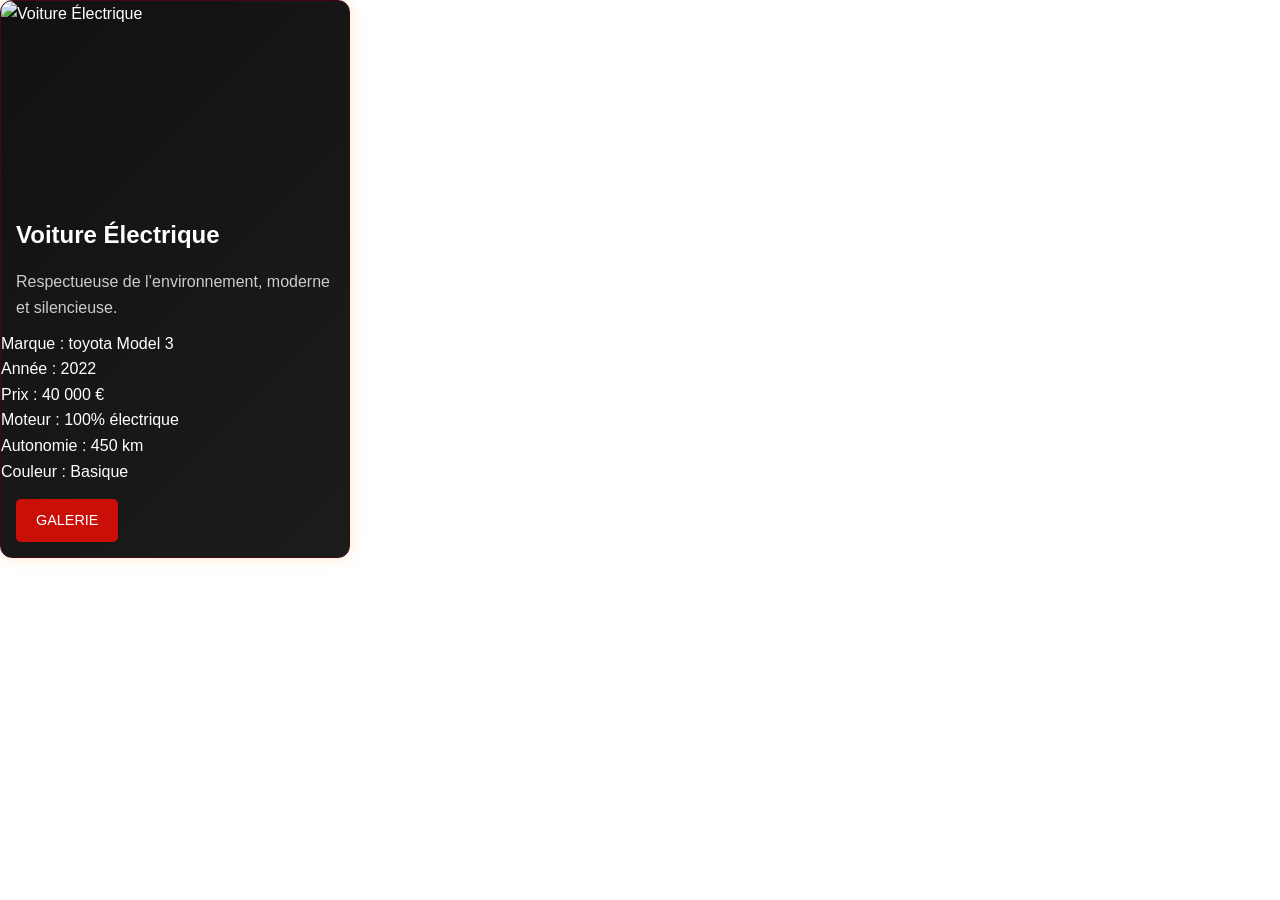
==== voiture electrique-details.html @ e3ab09a3 "Add files via upload" ====
<!DOCTYPE html>
<html lang="en">
<head>
    <meta charset="UTF-8">
    <meta name="viewport" content="width=device-width, initial-scale=1.0">
    <title>electrique</title>
    <link rel="stylesheet" href="style.css">
</head>
<body>
    <main>
        <article class="car-card">
            <img src="image/OIP (4).jpeg" alt="Voiture Électrique">
            <h2>Voiture Électrique</h2>
            <p>Respectueuse de l’environnement, moderne et silencieuse.</p>
            <ul>
                <li>Marque : toyota Model 3</li>
                <li>Année : 2022</li>
                <li>Prix : 40 000 €</li>
                <li>Moteur : 100% électrique</li>
                <li>Autonomie : 450 km</li>
                <li>Couleur : Basique</li>
            </ul>
            <a href="voiture-details.html">Galerie</a>
        </article>
    </main>
</body>
</html>
---- style.css ----
/* Reset des marges et des paddings */
/* Reset */
*,
*::before,
*::after {
  margin: 0;
  padding: 0;
  box-sizing: border-box;
}

/* Corps */
body {
  font-family: 'Arial', sans-serif;
  background-image: url(image/OIP\(6\).jpeg);
  color: #fff;
  line-height: 1.6;
  overflow-x: hidden;
}

/* En-tête */
header {
  background: #111;
  padding: 30px 0;
  text-align: center;
  border-bottom: 2px solid #333;
}

header h1 {
  font-size: 2.8rem;
  letter-spacing: 2px;
  color: #f8f8f8;
}

nav {
  margin-top: 15px;
}

nav a {
  color: #ccc;
  text-decoration: none;
  margin: 0 18px;
  font-size: 1.1rem;
  text-transform: uppercase;
  letter-spacing: 1.2px;
  transition: color 0.3s ease;
}

nav a:hover {
  color: #fff;
  border-bottom: 2px solid #f90;
}

/* Galerie */
.car-gallery {
  display: grid;
  grid-template-columns: repeat(auto-fill, minmax(300px, 1fr));
  gap: 25px;
  padding: 40px;
  justify-items: center;
  background: #000;
  
}

/* Animation 3D à l’entrée */
@keyframes cardEnter {
  0% {
    transform: rotateY(-90deg) scale(0.9);
    opacity: 0;
  }
  100% {
    transform: rotateY(0deg) scale(1);
    opacity: 1;
  }
}

.car-card {
  position: relative;
  max-width: 350px;
  background: linear-gradient(135deg, #111, #1c1c1c);
  border-radius: 12px;
  overflow: hidden;
  animation: cardEnter 0.8s ease forwards;
  transform-style: preserve-3d;
  transition: transform 0.4s ease, box-shadow 0.4s ease;
  box-shadow: 0 0 15px rgba(255, 136, 0, 0.2);
  border: 1px solid #333;
}

.car-card:hover {
  transform: scale(1.05) rotateY(5deg);
  box-shadow: 0 0 20px rgba(255, 136, 0, 0.5);
}

.car-card img {
  width: 100%;
  height: 200px;
  object-fit: cover;
  display: block;
}

/* Couleurs dynamiques selon le type */
.car-card:nth-child(1) { border-color: #450613; }
.car-card:nth-child(2) { border-color: #00ff3c; }
.car-card:nth-child(3) { border-color: #00ccff; }
.car-card:nth-child(4) { border-color: #66ff66; }
.car-card:nth-child(5) { border-color: #de134d; }

.car-card h2 {
  font-size: 1.5rem;
  margin: 15px;
  color: #fff;
}

.car-card p {
  margin: 0 15px 10px;
  color: #ccc;
}

.car-card a {
  display: inline-block;
  margin: 15px;
  padding: 10px 20px;
  background: #ca0f09;
  color: #fff;
  text-decoration: none;
  border-radius: 5px;
  text-transform: uppercase;
  font-size: 0.9rem;
  transition: background 0.3s ease, transform 0.3s ease;
}

.car-card a:hover {
  background: #0726f2;
  transform: scale(1.05);
}

/* Footer */
footer {
  background: #111;
  color: #999;
  text-align: center;
  padding: 20px;
  font-size: 0.9rem;
  margin-top: 40px;
}
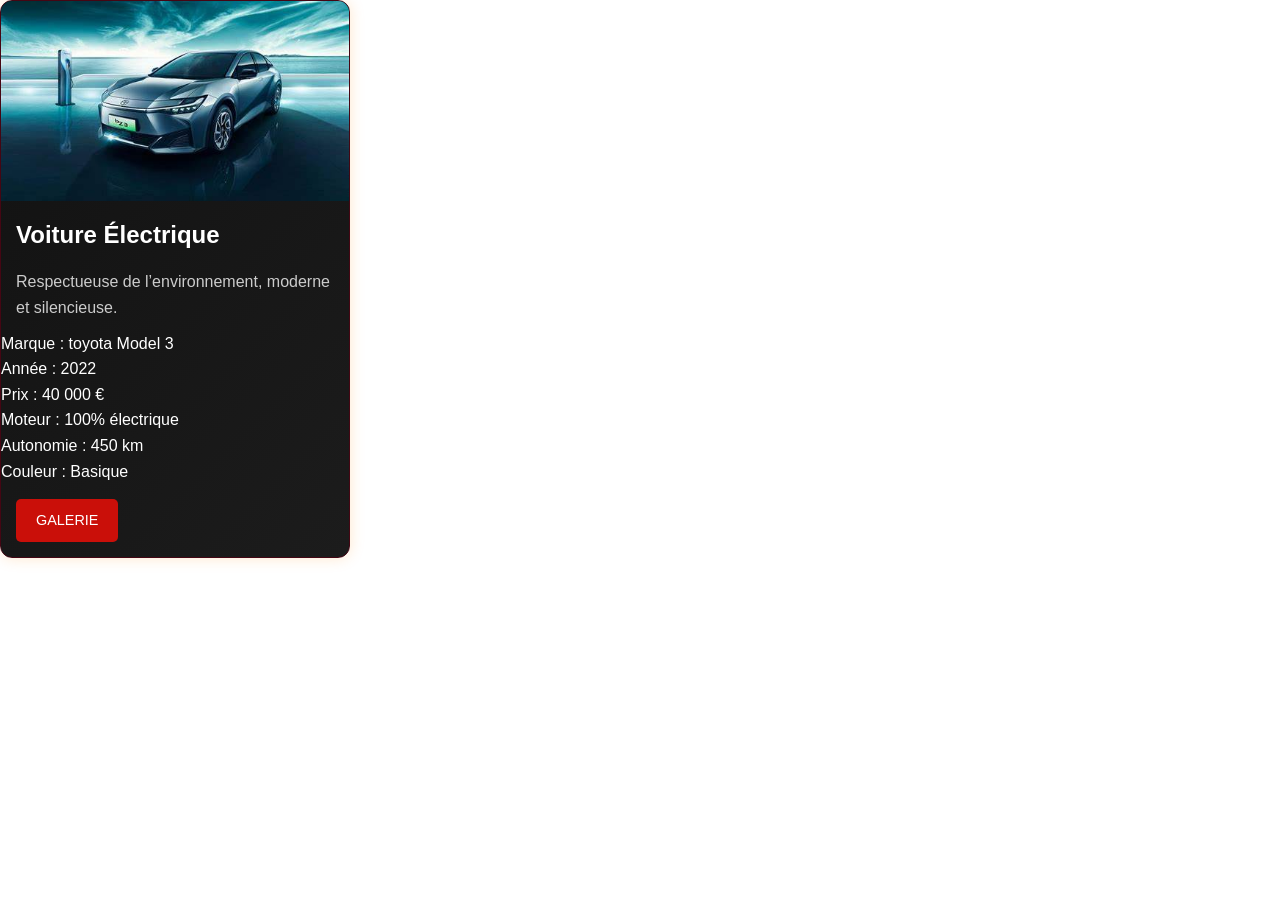
==== commit f7f785e4: "Update voiture electrique-details.html" ====
--- a/voiture electrique-details.html
+++ b/voiture electrique-details.html
@@ -10,7 +10,7 @@
 <body>
     <main>
         <article class="car-card">
-            <img src="image/OIP (4).jpeg" alt="Voiture Électrique">
+            <img src="OIP (4).jpeg" alt="Voiture Électrique">
             <h2>Voiture Électrique</h2>
             <p>Respectueuse de l’environnement, moderne et silencieuse.</p>
             <ul>
@@ -25,4 +25,4 @@
         </article>
     </main>
 </body>
-</html>+</html>
